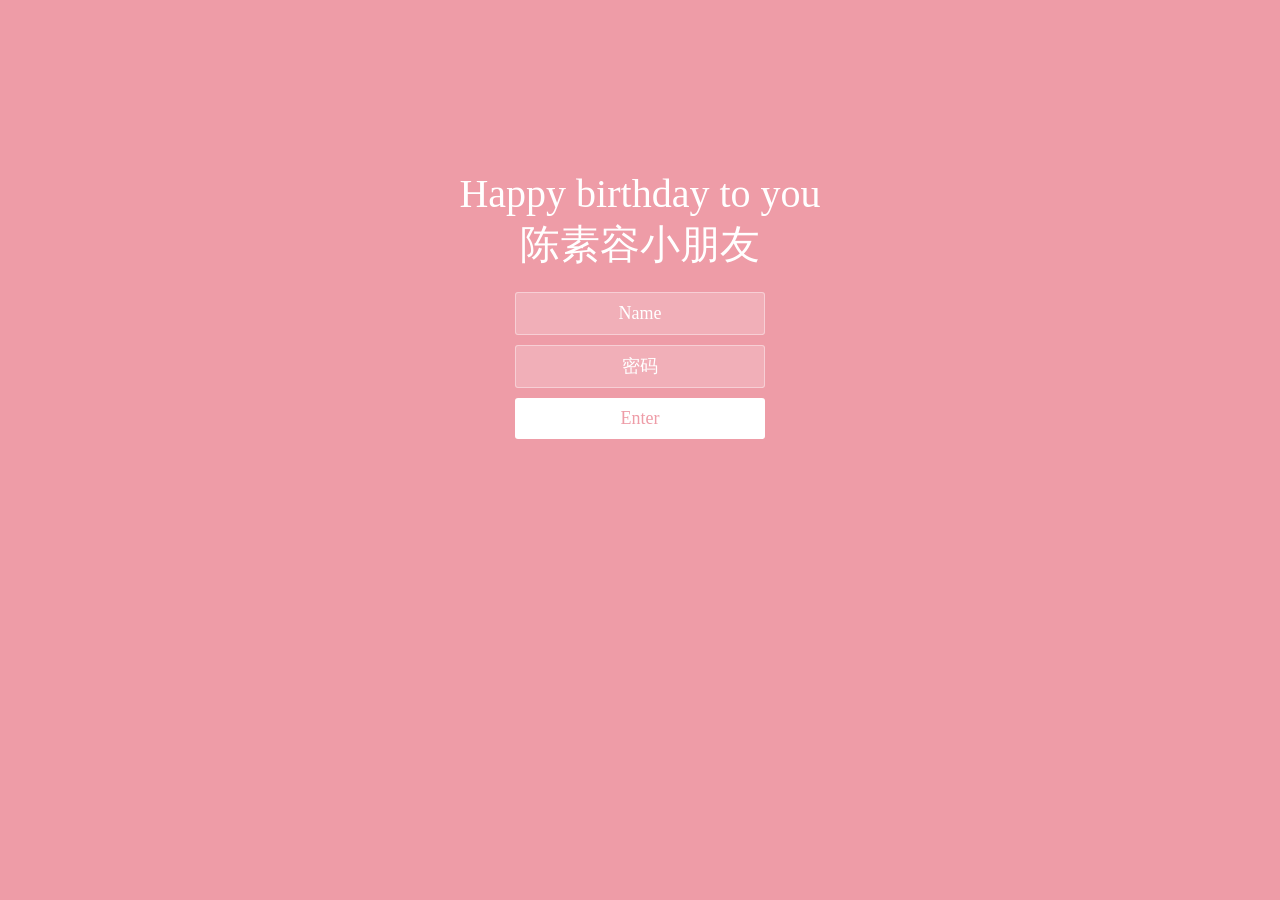
==== index.html @ 01a9d671 "Add files via upload" ====
﻿<!doctype html>
<html lang="zh">
<head>
<meta charset="UTF-8">
<meta http-equiv="X-UA-Compatible" content="IE=edge,chrome=1"> 
<meta name="viewport" content="width=device-width, initial-scale=1.0">
<title>Happy Birthday to 陈素蓉小朋友</title>
<link rel="stylesheet" type="text/css" href="Secret/css/styles.css">
</head>
<body>
<div class="htmleaf-container">
	<div class="wrapper">
		<div class="container">
			<h1>Happy birthday to you</h1>
			<h1>陈素容小朋友</h1>
			
			<form class="form">
				<input id="userName" name="userName" type="text" placeholder="Name">
				<input id="pwd" name="pwd" type="password" placeholder="密码">
				<button type="submit" id="login-button">Enter</button>
			</form>
		</div>
		
		<ul class="bg-bubbles">
			<li></li>
			<li></li>
			<li></li>
			<li></li>
			<li></li>
			<li></li>
			<li></li>
			<li></li>
			<li></li>
			<li></li>
		</ul>
		
		 <ul class="bg-bubbles">
			<li><img src="Secret/img/time.png" style="width:100%;height:100%"></li>
			<li><img src="Secret/img/time.png" style="width:100%;height:100%"></li>
			<li><img src="Secret/img/time.png" style="width:100%;height:100%"></li>
			<li><img src="Secret/img/time.png" style="width:100%;height:100%"></li>
			<li><img src="Secret/img/time.png" style="width:100%;height:100%"></li>
			<li><img src="Secret/img/time.png" style="width:100%;height:100%"></li>
			<li><img src="Secret/img/time.png" style="width:100%;height:100%"></li>
			<li><img src="Secret/img/time.png" style="width:100%;height:100%"></li>
			<li><img src="Secret/img/time.png" style="width:100%;height:100%"></li>
			<li><img src="Secret/img/time.png" style="width:100%;height:100%"></li>
		</ul>
	</div>
</div>

<script src="Secret/js/jquery-2.1.1.min.js" type="text/javascript"></script>
<script src="Secret/js/jquery-1.8.4.min.js" type="text/javascript"></script>

</body>
</html>
---- Secret/css/styles.css ----
* {
  box-sizing: border-box;
  margin: 0;
  padding: 0;
  font-weight: 300;
}
body {
  font-family:"Microsoft YaHei";
  color: white;
  font-weight: 300;
}
body ::-webkit-input-placeholder {
  /* WebKit browsers */
  font-family:"Microsoft YaHei";
  color: white;
  font-weight: 300;
}
body :-moz-placeholder {
  /* Mozilla Firefox 4 to 18 */
  font-family:"Microsoft YaHei";
  color: white;
  opacity: 1;
  font-weight: 300;
}
body ::-moz-placeholder {
  /* Mozilla Firefox 19+ */
  font-family:"Microsoft YaHei";
  color: white;
  opacity: 1;
  font-weight: 300;
}
body :-ms-input-placeholder {
  /* Internet Explorer 10+ */
  font-family:"Microsoft YaHei";
  color: white;
  font-weight: 300;
}
.wrapper {
  background: #ee9ca7;
  background: -webkit-linear-gradient(top left, #ee9ca7 0%, #ee9ca7 100%);
  background: linear-gradient(to bottom right, #ee9ca7 0%, #ee9ca7 100%);
  background-color:rgba(255,255,255,0.9);
  position: absolute;
  top:0;
  left: 0;
  width: 100%;
  height: 100%;
  overflow: hidden;

}

.wrapper.form-success .container h1 {
  -webkit-transform: translateY(85px);
      -ms-transform: translateY(85px);
          transform: translateY(85px);
}
.container {
  max-width: 600px;
  margin: 0 auto;
  margin-top: 7%;
  padding: 80px 0;
  height: 400px;
  text-align: center;
}
.container h1 {
  font-size: 40px;
  -webkit-transition-duration: 1s;
          transition-duration: 1s;
  -webkit-transition-timing-function: ease-in-put;
          transition-timing-function: ease-in-put;
  font-weight: 200;
}
form {
  padding: 20px 0;
  position: relative;
  z-index: 2;
}
form input {
  -webkit-appearance: none;
     -moz-appearance: none;
          appearance: none;
  outline: 0;
  border: 1px solid rgba(255, 255, 255, 0.4);
  background-color: rgba(255, 255, 255, 0.2);
  width: 250px;
  border-radius: 3px;
  padding: 10px 15px;
  margin: 0 auto 10px auto;
  display: block;
  text-align: center;
  font-family: "Microsoft YaHei";
  font-size: 18px;
  color: white;
  -webkit-transition-duration: 0.25s;
          transition-duration: 0.25s;
  font-weight: 300;
}
form input:hover {
  background-color: rgba(255, 255, 255, 0.4);
}
form input:focus {
  background-color: white;
  width: 300px;
  color: #ee9ca7;
}
form button {
  -webkit-appearance: none;
     -moz-appearance: none;
          appearance: none;
  outline: 0;
  background-color: white;
  font-family: "Microsoft YaHei";
  border: 0;
  padding: 10px 15px;
  color: #ee9ca7;
  border-radius: 3px;
  width: 250px;
  cursor: pointer;
  font-size: 18px;
  -webkit-transition-duration: 0.25s;
          transition-duration: 0.25s;
}
form button:hover {
  background-color: #f5f7f9;
}
.bg-bubbles {
  position: absolute;
  top: 0;
  left: 0;
  width: 100%;
  height: 100%;
  z-index: 1;
}
.bg-bubbles li {
  position: absolute;
  list-style: none;
  display: block;
  width: 40px;
  height: 40px;
  background-color: rgba(255, 255, 255, 0.15);
  bottom: -160px;
  -webkit-animation: square 30s infinite;
  animation: square 30s infinite;
  -webkit-transition-timing-function: linear;
  transition-timing-function: linear;
}
.bg-bubbles li:nth-child(1) {
  left: 10%;
}
.bg-bubbles li:nth-child(2) {
  left: 20%;
  width: 80px;
  height: 80px;
  -webkit-animation-delay: 2s;
          animation-delay: 2s;
  -webkit-animation-duration: 17s;
          animation-duration: 17s;
}
.bg-bubbles li:nth-child(3) {
  left: 25%;
  -webkit-animation-delay: 4s;
          animation-delay: 4s;
}
.bg-bubbles li:nth-child(4) {
  left: 40%;
  width: 60px;
  height: 60px;
  -webkit-animation-duration: 22s;
          animation-duration: 22s;
  background-color: rgba(255, 255, 255, 0.25);
}
.bg-bubbles li:nth-child(5) {
  left: 70%;
}
.bg-bubbles li:nth-child(6) {
  left: 80%;
  width: 120px;
  height: 120px;
  -webkit-animation-delay: 3s;
          animation-delay: 3s;
  background-color: rgba(255, 255, 255, 0.2);
}
.bg-bubbles li:nth-child(7) {
  left: 32%;
  width: 160px;
  height: 160px;
  -webkit-animation-delay: 7s;
          animation-delay: 7s;
}
.bg-bubbles li:nth-child(8) {
  left: 55%;
  width: 20px;
  height: 20px;
  -webkit-animation-delay: 15s;
          animation-delay: 15s;
  -webkit-animation-duration: 40s;
          animation-duration: 40s;
}
.bg-bubbles li:nth-child(9) {
  left: 25%;
  width: 10px;
  height: 10px;
  -webkit-animation-delay: 2s;
          animation-delay: 2s;
  -webkit-animation-duration: 40s;
          animation-duration: 40s;
  background-color: rgba(255, 255, 255, 0.3);
}
.bg-bubbles li:nth-child(10) {
  left: 90%;
  width: 160px;
  height: 160px;
  -webkit-animation-delay: 11s;
          animation-delay: 11s;
}
@-webkit-keyframes square {
  0% {
    -webkit-transform: translateY(0);
            transform: translateY(0);
  }
  100% {
    -webkit-transform: translateY(-900px) rotate(600deg);
            transform: translateY(-900px) rotate(600deg);
  }
}
@keyframes square {
  0% {
    -webkit-transform: translateY(0);
            transform: translateY(0);
  }
  100% {
    -webkit-transform: translateY(-900px) rotate(600deg);
            transform: translateY(-900px) rotate(600deg);
  }
}
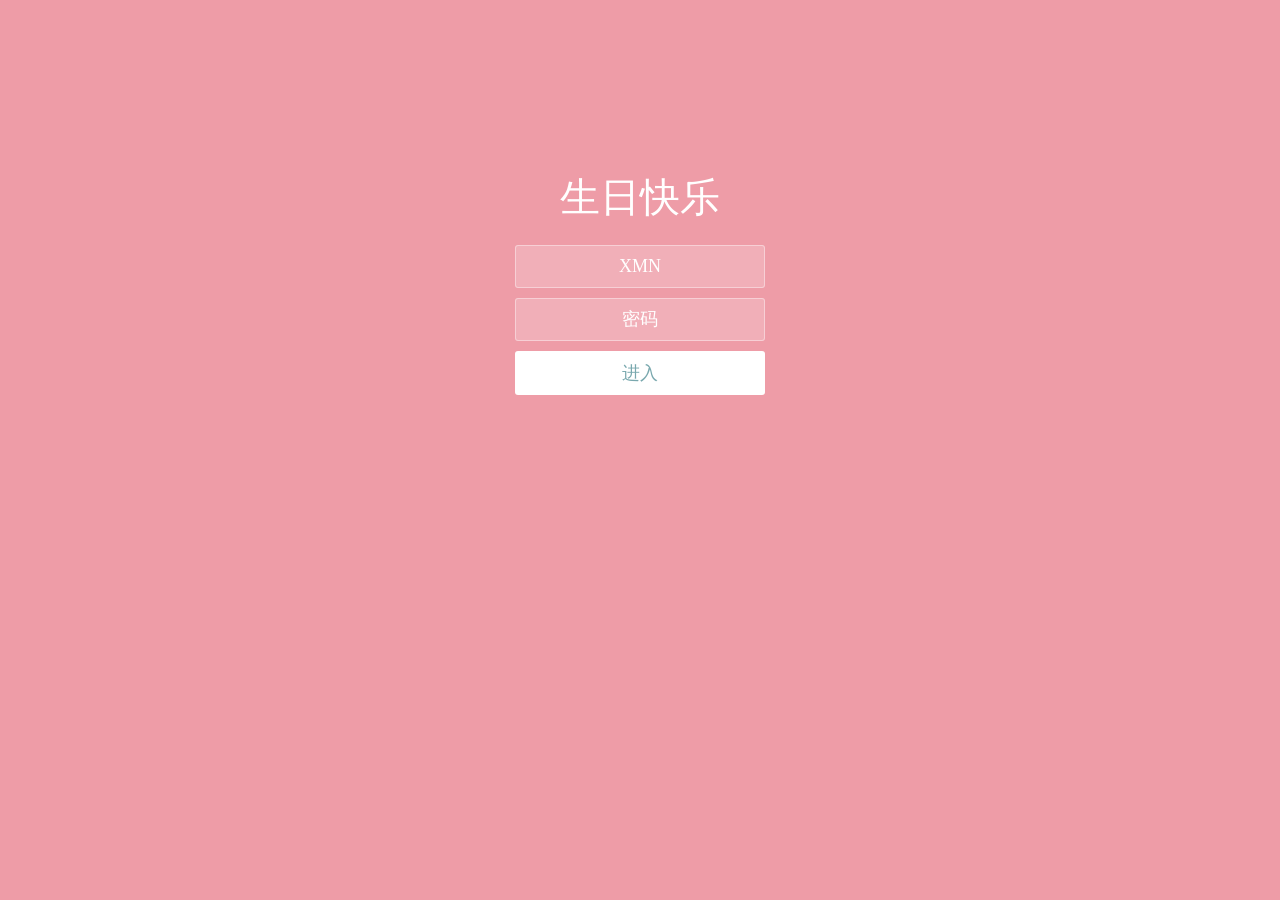
==== commit e3528d6d: "1" ====
--- a/index.html
+++ b/index.html
@@ -1,56 +1,36 @@
-﻿<!doctype html>
-<html lang="zh">
-<head>
-<meta charset="UTF-8">
-<meta http-equiv="X-UA-Compatible" content="IE=edge,chrome=1"> 
-<meta name="viewport" content="width=device-width, initial-scale=1.0">
-<title>Happy Birthday to 陈素蓉小朋友</title>
-<link rel="stylesheet" type="text/css" href="Secret/css/styles.css">
-</head>
-<body>
-<div class="htmleaf-container">
-	<div class="wrapper">
-		<div class="container">
-			<h1>Happy birthday to you</h1>
-			<h1>陈素容小朋友</h1>
-			
-			<form class="form">
-				<input id="userName" name="userName" type="text" placeholder="Name">
-				<input id="pwd" name="pwd" type="password" placeholder="密码">
-				<button type="submit" id="login-button">Enter</button>
-			</form>
-		</div>
-		
-		<ul class="bg-bubbles">
-			<li></li>
-			<li></li>
-			<li></li>
-			<li></li>
-			<li></li>
-			<li></li>
-			<li></li>
-			<li></li>
-			<li></li>
-			<li></li>
-		</ul>
-		
-		 <ul class="bg-bubbles">
-			<li><img src="Secret/img/time.png" style="width:100%;height:100%"></li>
-			<li><img src="Secret/img/time.png" style="width:100%;height:100%"></li>
-			<li><img src="Secret/img/time.png" style="width:100%;height:100%"></li>
-			<li><img src="Secret/img/time.png" style="width:100%;height:100%"></li>
-			<li><img src="Secret/img/time.png" style="width:100%;height:100%"></li>
-			<li><img src="Secret/img/time.png" style="width:100%;height:100%"></li>
-			<li><img src="Secret/img/time.png" style="width:100%;height:100%"></li>
-			<li><img src="Secret/img/time.png" style="width:100%;height:100%"></li>
-			<li><img src="Secret/img/time.png" style="width:100%;height:100%"></li>
-			<li><img src="Secret/img/time.png" style="width:100%;height:100%"></li>
-		</ul>
-	</div>
-</div>
-
-<script src="Secret/js/jquery-2.1.1.min.js" type="text/javascript"></script>
-<script src="Secret/js/jquery-1.8.4.min.js" type="text/javascript"></script>
-
-</body>
+<!doctype html>
+<html lang="zh">
+
+<head>
+    <meta charset="UTF-8">
+    <meta http-equiv="X-UA-Compatible" content="IE=edge,chrome=1">
+    <meta name="viewport" content="width=device-width, initial-scale=1.0">
+    <title>Happy Birthday</title>
+    <link rel="stylesheet" type="text/css" href="css/styles.css">
+</head>
+
+<style>
+    .iframepage {
+        -webkit-overflow-scrolling: touch;
+        overflow-x: scroll;
+        overflow-y: hidden;
+    }
+
+    ::-webkit-scrollbar {
+        width: 0px;
+    }
+
+    /*局部滚动的dom节点*/
+    .scroll-el {
+        overflow: auto;
+    }
+</style>
+
+<body>
+    <iframe src="./html/login.html" id="iframepage" scrolling="no" onload="changeFrameHeight()" frameborder="0"
+        style="width:100%" marginwidth="0" marginheight="0"></iframe>
+    <script src="js/jquery-2.1.1.min.js" type="text/javascript"></script>
+    <script src="js/jquery-1.8.4.min.js" type="text/javascript"></script>
+</body>
+
 </html>
--- a/css/styles.css
+++ b/css/styles.css
@@ -0,0 +1,236 @@
+
+* {
+  box-sizing: border-box;
+  margin: 0;
+  padding: 0;
+  font-weight: 300;
+}
+body {
+  font-family:"Microsoft YaHei";
+  color: white;
+  font-weight: 300;
+}
+body ::-webkit-input-placeholder {
+  /* WebKit browsers */
+  font-family:"Microsoft YaHei";
+  color: white;
+  font-weight: 300;
+}
+body :-moz-placeholder {
+  /* Mozilla Firefox 4 to 18 */
+  font-family:"Microsoft YaHei";
+  color: white;
+  opacity: 1;
+  font-weight: 300;
+}
+body ::-moz-placeholder {
+  /* Mozilla Firefox 19+ */
+  font-family:"Microsoft YaHei";
+  color: white;
+  opacity: 1;
+  font-weight: 300;
+}
+body :-ms-input-placeholder {
+  /* Internet Explorer 10+ */
+  font-family:"Microsoft YaHei";
+  color: white;
+  font-weight: 300;
+}
+.wrapper {
+  background: #ee9ca7;
+  background: -webkit-linear-gradient(top left, #ee9ca7 0%, #ee9ca7 100%);
+  background: linear-gradient(to bottom right, #ee9ca7 0%, #ee9ca7 100%);
+  background-color:rgba(255,255,255,0.9);
+  position: absolute;
+  top:0;
+  left: 0;
+  width: 100%;
+  height: 100%;
+  overflow: hidden;
+
+}
+
+.wrapper.form-success .container h1 {
+  -webkit-transform: translateY(85px);
+      -ms-transform: translateY(85px);
+          transform: translateY(85px);
+}
+.container {
+  max-width: 600px;
+  margin: 0 auto;
+  margin-top: 7%;
+  padding: 80px 0;
+  height: 400px;
+  text-align: center;
+}
+.container h1 {
+  font-size: 40px;
+  -webkit-transition-duration: 1s;
+          transition-duration: 1s;
+  -webkit-transition-timing-function: ease-in-put;
+          transition-timing-function: ease-in-put;
+  font-weight: 200;
+}
+form {
+  padding: 20px 0;
+  position: relative;
+  z-index: 2;
+}
+form input {
+  -webkit-appearance: none;
+     -moz-appearance: none;
+          appearance: none;
+  outline: 0;
+  border: 1px solid rgba(255, 255, 255, 0.4);
+  background-color: rgba(255, 255, 255, 0.2);
+  width: 250px;
+  border-radius: 3px;
+  padding: 10px 15px;
+  margin: 0 auto 10px auto;
+  display: block;
+  text-align: center;
+  font-family: "Microsoft YaHei";
+  font-size: 18px;
+  color: white;
+  -webkit-transition-duration: 0.25s;
+          transition-duration: 0.25s;
+  font-weight: 300;
+}
+form input:hover {
+  background-color: rgba(255, 255, 255, 0.4);
+}
+form input:focus {
+  background-color: white;
+  width: 300px;
+  color: #79A8AE;
+}
+form button {
+  -webkit-appearance: none;
+     -moz-appearance: none;
+          appearance: none;
+  outline: 0;
+  background-color: white;
+  font-family: "Microsoft YaHei";
+  border: 0;
+  padding: 10px 15px;
+  color: #79A8AE;
+  border-radius: 3px;
+  width: 250px;
+  cursor: pointer;
+  font-size: 18px;
+  -webkit-transition-duration: 0.25s;
+          transition-duration: 0.25s;
+}
+form button:hover {
+  background-color: #f5f7f9;
+}
+.bg-bubbles {
+  position: absolute;
+  top: 0;
+  left: 0;
+  width: 100%;
+  height: 100%;
+  z-index: 1;
+}
+.bg-bubbles li {
+  position: absolute;
+  list-style: none;
+  display: block;
+  width: 40px;
+  height: 40px;
+  background-color: rgba(255, 255, 255, 0.15);
+  bottom: -160px;
+  -webkit-animation: square 30s infinite;
+  animation: square 30s infinite;
+  -webkit-transition-timing-function: linear;
+  transition-timing-function: linear;
+}
+.bg-bubbles li:nth-child(1) {
+  left: 10%;
+}
+.bg-bubbles li:nth-child(2) {
+  left: 20%;
+  width: 80px;
+  height: 80px;
+  -webkit-animation-delay: 2s;
+          animation-delay: 2s;
+  -webkit-animation-duration: 17s;
+          animation-duration: 17s;
+}
+.bg-bubbles li:nth-child(3) {
+  left: 25%;
+  -webkit-animation-delay: 4s;
+          animation-delay: 4s;
+}
+.bg-bubbles li:nth-child(4) {
+  left: 40%;
+  width: 60px;
+  height: 60px;
+  -webkit-animation-duration: 22s;
+          animation-duration: 22s;
+  background-color: rgba(255, 255, 255, 0.25);
+}
+.bg-bubbles li:nth-child(5) {
+  left: 70%;
+}
+.bg-bubbles li:nth-child(6) {
+  left: 80%;
+  width: 120px;
+  height: 120px;
+  -webkit-animation-delay: 3s;
+          animation-delay: 3s;
+  background-color: rgba(255, 255, 255, 0.2);
+}
+.bg-bubbles li:nth-child(7) {
+  left: 32%;
+  width: 160px;
+  height: 160px;
+  -webkit-animation-delay: 7s;
+          animation-delay: 7s;
+}
+.bg-bubbles li:nth-child(8) {
+  left: 55%;
+  width: 20px;
+  height: 20px;
+  -webkit-animation-delay: 15s;
+          animation-delay: 15s;
+  -webkit-animation-duration: 40s;
+          animation-duration: 40s;
+}
+.bg-bubbles li:nth-child(9) {
+  left: 25%;
+  width: 10px;
+  height: 10px;
+  -webkit-animation-delay: 2s;
+          animation-delay: 2s;
+  -webkit-animation-duration: 40s;
+          animation-duration: 40s;
+  background-color: rgba(255, 255, 255, 0.3);
+}
+.bg-bubbles li:nth-child(10) {
+  left: 90%;
+  width: 160px;
+  height: 160px;
+  -webkit-animation-delay: 11s;
+          animation-delay: 11s;
+}
+@-webkit-keyframes square {
+  0% {
+    -webkit-transform: translateY(0);
+            transform: translateY(0);
+  }
+  100% {
+    -webkit-transform: translateY(-900px) rotate(600deg);
+            transform: translateY(-900px) rotate(600deg);
+  }
+}
+@keyframes square {
+  0% {
+    -webkit-transform: translateY(0);
+            transform: translateY(0);
+  }
+  100% {
+    -webkit-transform: translateY(-900px) rotate(600deg);
+            transform: translateY(-900px) rotate(600deg);
+  }
+}
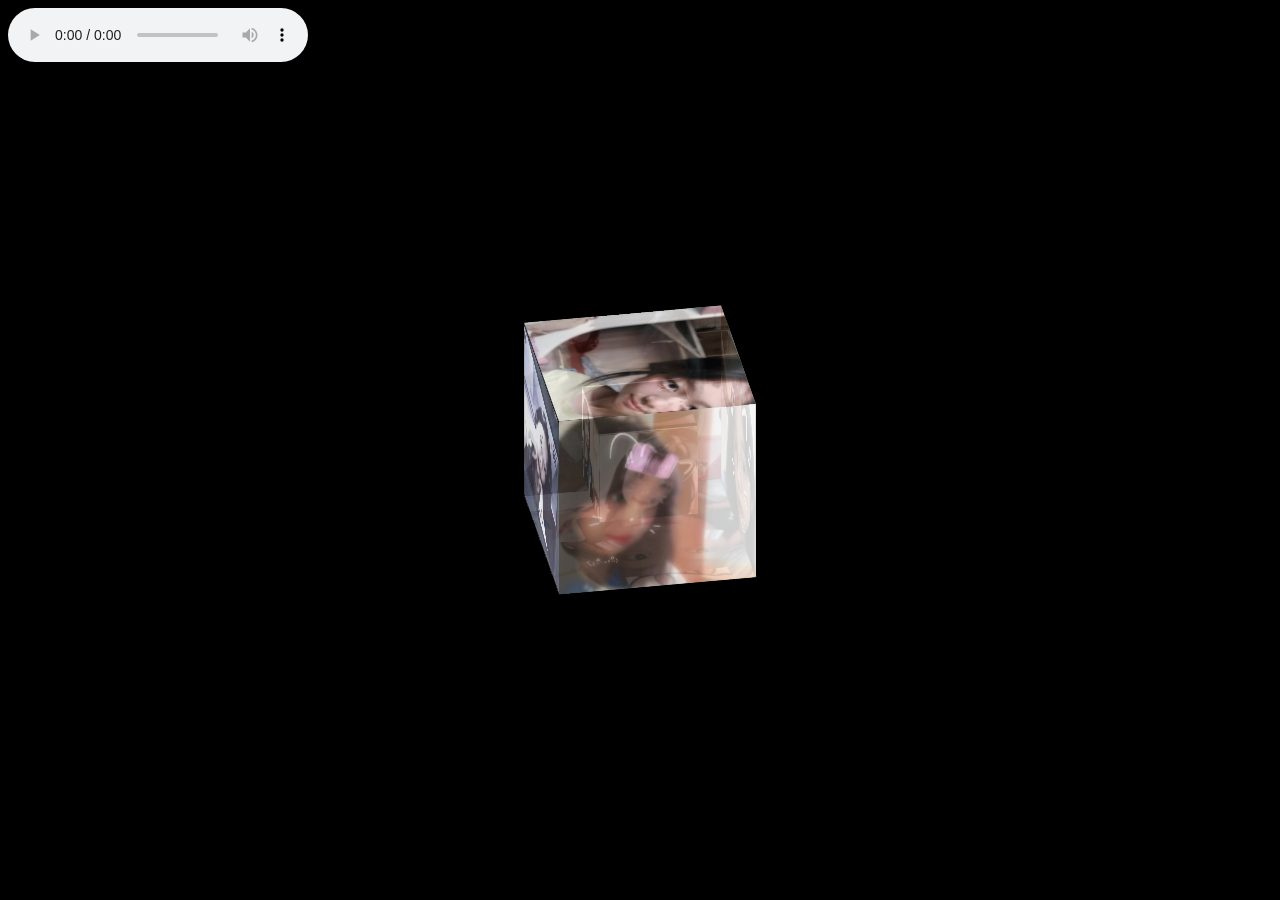
==== commit a2911988: "Add files via upload" ====
--- a/index.html
+++ b/index.html
@@ -1,36 +1,61 @@
-<!doctype html>
-<html lang="zh">
-
-<head>
-    <meta charset="UTF-8">
-    <meta http-equiv="X-UA-Compatible" content="IE=edge,chrome=1">
-    <meta name="viewport" content="width=device-width, initial-scale=1.0">
-    <title>Happy Birthday</title>
-    <link rel="stylesheet" type="text/css" href="css/styles.css">
-</head>
-
-<style>
-    .iframepage {
-        -webkit-overflow-scrolling: touch;
-        overflow-x: scroll;
-        overflow-y: hidden;
-    }
-
-    ::-webkit-scrollbar {
-        width: 0px;
-    }
-
-    /*局部滚动的dom节点*/
-    .scroll-el {
-        overflow: auto;
-    }
-</style>
-
-<body>
-    <iframe src="./html/login.html" id="iframepage" scrolling="no" onload="changeFrameHeight()" frameborder="0"
-        style="width:100%" marginwidth="0" marginheight="0"></iframe>
-    <script src="js/jquery-2.1.1.min.js" type="text/javascript"></script>
-    <script src="js/jquery-1.8.4.min.js" type="text/javascript"></script>
-</body>
-
-</html>+<!DOCTYPE html>
+<html>
+	<head>
+		<meta charset="utf-8" />
+		<title>3d旋转相册</title>
+		<link rel="stylesheet" href="css/index.css" />
+	</head>
+	<body>
+		<!--/*����������*/-->
+		<div class="wrap">
+	<!--	/*��������Ԫ�ص�����*/-->
+		<div class="cube">
+			<!--ǰ��ͼƬ -->
+			<div class="out_front">
+				<img src="img/1.jpg"  class="pic"/>
+			</div>
+			<!--����ͼƬ -->
+			<div class="out_back">
+				<img src="img/2.jpg"  class="pic"/>
+			</div>
+			<!--��ͼƬ -->
+			<div class="out_left">
+				<img src="img/3.jpg"  class="pic"/>
+			</div>
+			<div class="out_right">
+				<img src="img/4.jpg"  class="pic"/>
+			</div>
+			<div class="out_top">
+				<img src="img/5.jpg"  class="pic"/>
+			</div>
+			<div class="out_bottom">
+				<img src="img/6.jpg"  class="pic"/>
+			</div>
+			<!--С������ --> 
+			<span class="in_front">
+				<img src="img/7.jpg" class="in_pic" />
+			</span>
+			<span class="in_back">
+			     <img src="img/8.jpg" class="in_pic" />
+			</span>
+			<span class="in_left">
+				<img src="img/9.jpg" class="in_pic" />
+			</span>
+			<span class="in_right">
+				<img src="img/10.jpg" class="in_pic" />
+			</span>
+			<span class="in_top">
+				<img src="img/11.jpg" class="in_pic" />
+			</span>
+			<span class="in_bottom">
+				<img src="img/12.jpg" class="in_pic" />
+			</span>
+		</div>
+		</div>
+		<audio autoplay="autoplay" controls="controls"loop="loop" preload="auto"
+            	src="ms/羽肿 - Windy Hill (风之谷).mp3">
+      		你的浏览器版本太低，不支持audio标签
+	</audio>
+
+	</body>
+</html>
--- a/css/index.css
+++ b/css/index.css
@@ -0,0 +1,113 @@
+html{
+	background: #000;
+    height: 100%;	
+}
+/*�����������ʽ*/
+.wrap{
+	position: relative;
+	position: absolute;
+	top: 0;
+	right: 0;
+	bottom: 0;
+	left: 0;
+	width: 200px;
+	height: 200px;
+	margin: auto;
+	/*�ı���������,ͼƬ�����ƶ�*/
+	
+}
+/*��������������ʽ*/
+.cube{
+	width: 200px;
+	height: 200px;
+	margin: 0 auto;
+	transform-style: preserve-3d;
+	transform: rotateX(-30deg) rotateY(-80deg);
+	-webkit-animation: rotate 20s infinite;
+	/*����*/
+	animation-timing-function: linear;
+}
+@-webkit-keyframes rotate{
+	from{transform: rotateX(0deg) rotateY(0deg);}
+	to{transform: rotateX(360deg) rotateY(360deg);}
+}
+.cube div{
+	position: absolute;
+	width: 200px;
+	height: 200px;
+	opacity: 0.8;
+	transition: all .4s;
+}
+/*��������ͼƬ��ʽ*/
+.pic{
+	width: 200px;
+	height: 200px;
+}
+.cube .out_front{
+	transform: rotateY(0deg) translateZ(100px);
+}
+.cube .out_back{
+	transform: translateZ(-100px) rotateY(180deg);
+}
+.cube .out_left{
+	transform: rotateY(90deg) translateZ(100px);
+}
+.cube .out_right{
+	transform: rotateY(-90deg) translateZ(100px);
+}
+.cube .out_top{
+	transform: rotateX(90deg) translateZ(100px);
+}
+.cube .out_bottom{
+	transform: rotateX(-90deg) translateZ(100px);
+}
+/*����С��������ʽ*/
+.cube span{
+	display: bloack;
+	width: 100px;
+	height: 100px;
+	position: absolute;
+	top: 50px;
+	left: 50px;
+}
+.cube .in_pic{
+	width: 100px;
+	height: 100px;
+}
+.cube .in_front{
+	transform: rotateY(0deg) translateZ(50px);
+}
+.cube .in_back{
+	transform: translateZ(-50px) rotateY(180deg);
+}
+.cube .in_left{
+	transform: rotateY(90deg) translateZ(50px);
+}
+.cube .in_right{
+	transform: rotateY(-90deg) translateZ(50px);
+}
+.cube .in_top{
+	transform: rotateX(90deg) translateZ(50px);
+}
+.cube .in_bottom{
+	transform: rotateX(-90deg) translateZ(50px);
+}
+/*����������ʽ*/
+.cube:hover .out_front{
+	transform: rotateY(0deg) translateZ(200px);
+}
+.cube:hover .out_back{
+	transform: translateZ(-200px) rotateY(180deg);
+}
+.cube:hover .out_left{
+	transform: rotateY(90deg) translateZ(200px);
+}
+.cube:hover .out_right{
+	transform: rotateY(-90deg) translateZ(200px);
+}
+.cube:hover .out_top{
+	transform: rotateX(90deg) translateZ(200px);
+}
+.cube:hover .out_bottom{
+	transform: rotateX(-90deg) translateZ(200px);
+}
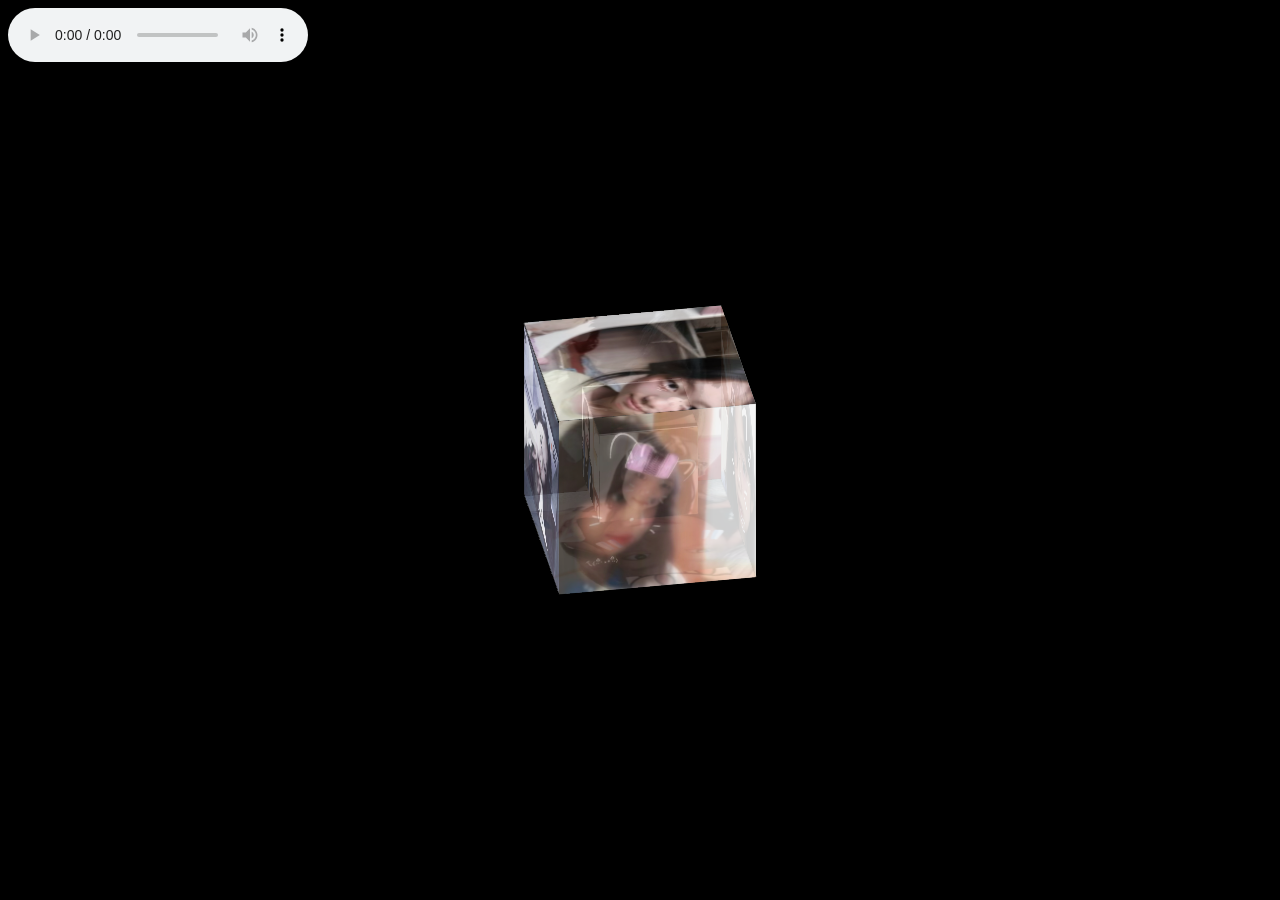
==== commit bc6252ba: "Update index.html" ====
--- a/index.html
+++ b/index.html
@@ -2,7 +2,7 @@
 <html>
 	<head>
 		<meta charset="utf-8" />
-		<title>3d旋转相册</title>
+		<title>思源的漂亮相册</title>
 		<link rel="stylesheet" href="css/index.css" />
 	</head>
 	<body>
